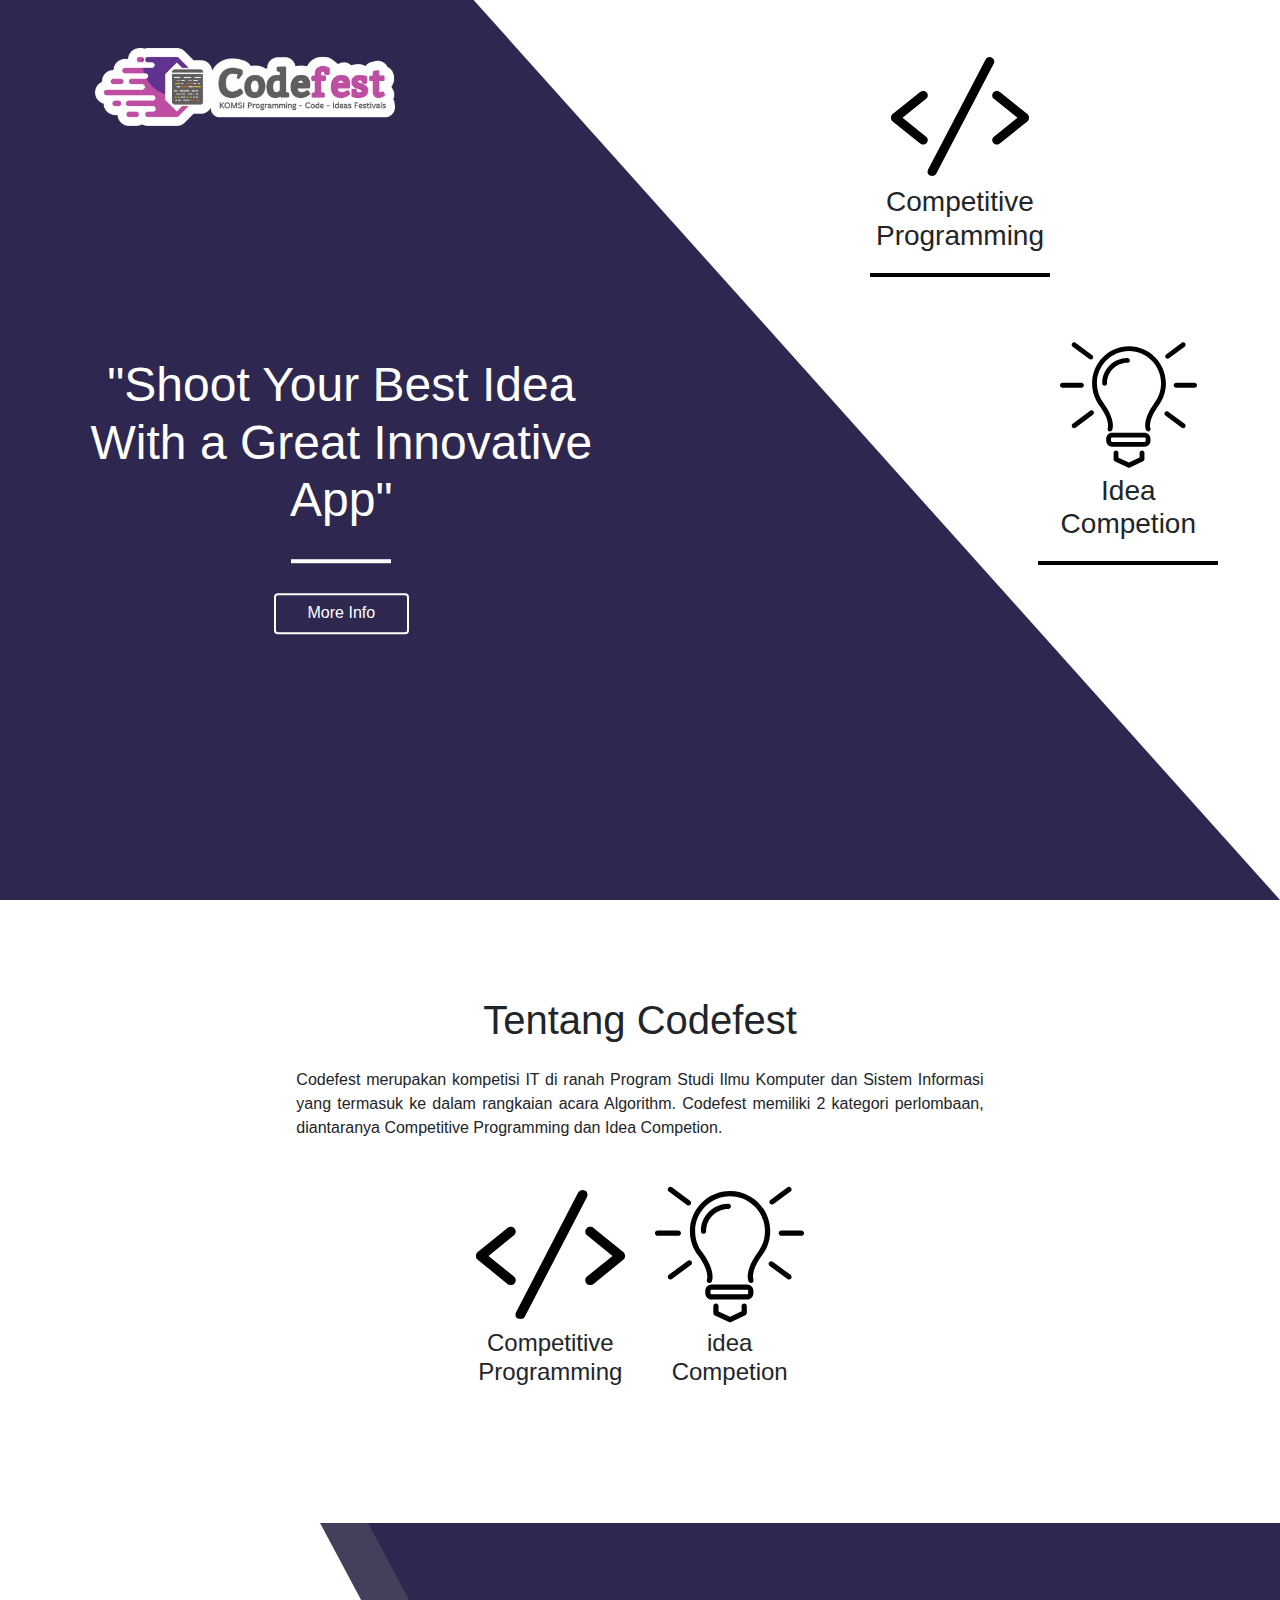
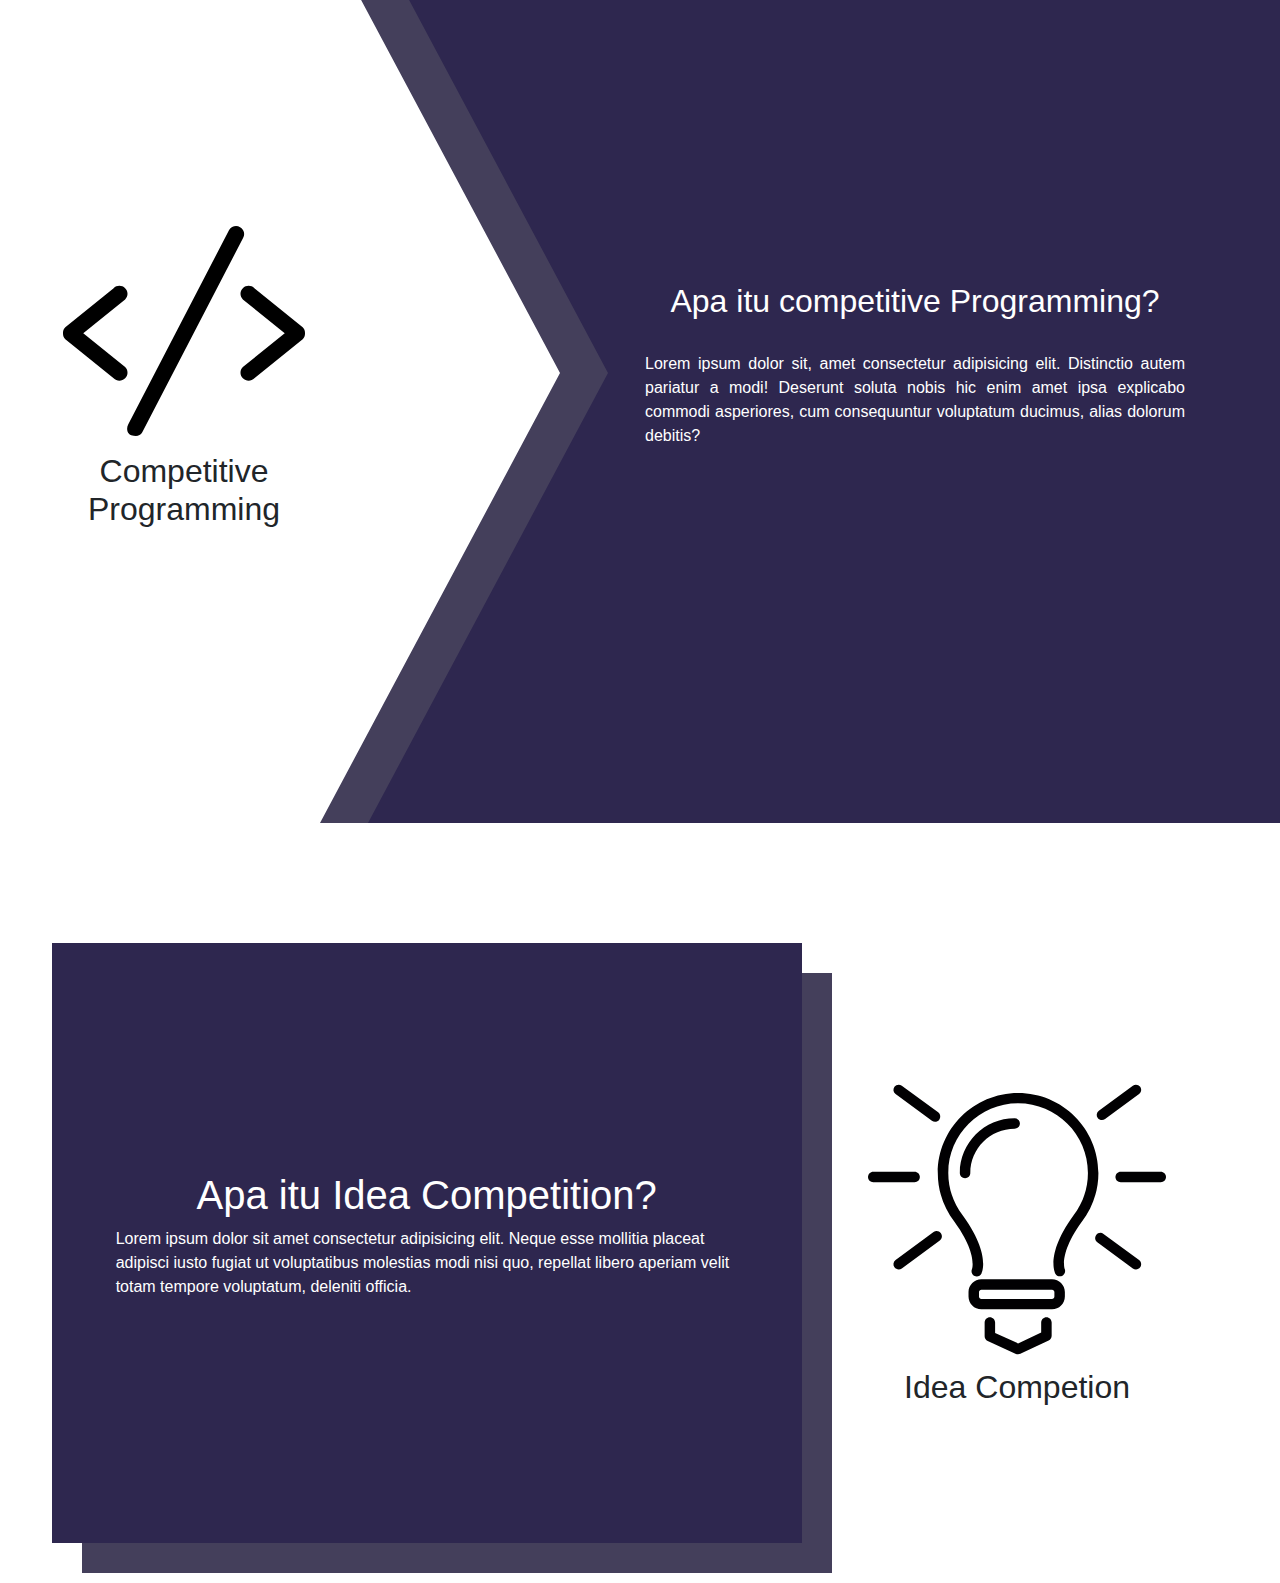
==== index.html @ 89b438d8 "Initial" ====
<!DOCTYPE html>
<html lang="en">
    <head>
        <meta charset="UTF-8">
<!--        <meta name="viewport" content="width=device-width, initial-scale=1.0 shrink-to-fit=no""> -->
        <meta http-equiv="X-UA-Compatible" content="ie=edge">
        <title>Codefest 2018</title>

        <!--load bootstrap.css-->
        <link rel="stylesheet" href="assets/vendors/Bootstrap_4.1.1/css/bootstrap.css">

        <!-- Load font awesome -->
        <link rel="stylesheet" href="https://use.fontawesome.com/releases/v5.3.1/css/all.css" integrity="sha384-mzrmE5qonljUremFsqc01SB46JvROS7bZs3IO2EmfFsd15uHvIt+Y8vEf7N7fWAU" crossorigin="anonymous">
         <!--load custom style.css-->
         <link rel="stylesheet" href="assets/css/style.css">
    </head>
    <body>

        <div class="container-fluid">
            <div class="row mb-5">
                <div class="col-12 header mb-5">
                    <div class="header-clip"></div>
                     <div class="row">
                         <div class="col-8 left-box">
                           <img class="img-head" src="assets/img/codefest_logo.png" alt="logo codefest">

                             <div class="left">
                                <h1> "Shoot Your Best Idea With a Great Innovative App"</h1>
                                <div style="background: white; height:4px; width:100px; margin:30px auto;" ></div>
                                <button class="btn btn-custom">More Info</button>
                             </div>
                         </div>
                         <div class="col-4 right-box">
                           <div class="row mt-5 ">
                             <div class="col-6 about-sm">
                               <img class="img-head-next" src="assets/img/code.svg" alt="logo-cp">

                               <h3>
                                 Competitive Programming
                               </h3>
                               <div style="background: black; height:4px; width:180px; margin:20px auto;" ></div>
                             </div>
                             <div class="col-6 about-sm head-low">
                               <img class="img-head-next" src="assets/img/bulb.svg" alt="bulb-cp">

                               <h3>
                                 Idea Competion
                               </h3>
                               <div style="background: black; height:4px; width:180px; margin:20px auto;" ></div>

                             </div>

                           </div>

                            </div>
                     </div>
                </div>

            </div>
        </div>

        <div class="container">
            <div class="about">

                <div class="row mb-4">
                    <div class="col-6 offset-3">
                        <h1 class="text-center text-bold">Tentang Codefest</h1>

                    </div>
                    <div class="col-sm-12 col-md-8 offset-md-2 desc">
                        <p>Codefest merupakan kompetisi IT di ranah Program Studi Ilmu Komputer dan Sistem Informasi yang termasuk ke dalam rangkaian acara Algorithm. Codefest memiliki 2 kategori perlombaan, diantaranya Competitive Programming dan Idea Competion.</p>
                    </div>
                </div>
                <div class="row justify-content-center mb-5">
                  <div class="col-2 about-sm">
                    <div class="img-about">
                      <img class="img-fluid" src="assets/img/code.svg" alt="logo-cp">
                    </div>
                      <h4>
                        Competitive Programming
                      </h4>
                    </div>
                    <div class="col-2 about-sm">
                      <div class="img-about">
                        <img class="img-fluid" src="assets/img/bulb.svg" alt="logo-ia">
                      </div>
                        <h4>
                          idea Competion
                        </h4>
                    </div>
                </div>
            </div>
        </div>

        <div class="container-fluid" style="margin-top:8em;">
            <!--Competitive programming info -->
            <div class="cp-info">

                <div class="row align-items-center">

                    <div class="col-md-3">
                      <div class="left-side-cp ml-5">
                        <img class="img-fluid" src="assets/img/code.svg" alt="logo-cp">
                        <h2 class="txt-center">Competitive<br>Programming</h2>
                      </div>
                    </div>

                    <div class="col-md-9 right-box align-self-center">
                        <div class="clip2"></div>
                          <div class="clip"></div>
                            <div class="right-content ml-auto">

                                <h1 class="text-center">Apa itu competitive Programming?</h1>
                                <p>Lorem ipsum dolor sit, amet consectetur adipisicing elit. Distinctio autem pariatur a modi! Deserunt soluta nobis hic enim amet ipsa explicabo commodi asperiores, cum consequuntur voluptatum ducimus, alias dolorum debitis?</p>
                           </div>

                        </div>
                    </div>

                </div>

                <div class="ic-info">
                    <div class="row align-items-center">
                        <div class="col-8 left-box align-self-center">

                            <div class="left-content align-self-center">
                              <div class="center">

                                <h1 class="text-center">Apa itu Idea Competition?</h1>
                                <p>Lorem ipsum dolor sit amet consectetur adipisicing elit. Neque esse mollitia placeat adipisci iusto fugiat ut
                                    voluptatibus molestias modi nisi quo, repellat libero aperiam velit totam tempore voluptatum, deleniti officia.</p>
                            </div>
                              </div>
                        </div>
                        <div class="col-4 align-self-center">
                          <div class="right-side-ia mr-4">
                            <img class="img-fluid" src="assets/img/bulb.svg" alt="logo-ia">
                            <h2 class="txt-center">Idea Competion</h2>
                          </div>
                        </div>

                    </div>
                </div>

        </div>


        <!--load jquery.js-->
        <script src="assets/js/jquery-3.3.1.js"></script>

        <!--load popper.js-->
        <script src="assets/js/popper.js"></script>

         <!--load bootstrap.js-->
        <script src="assets/vendors/Bootstrap_4.1.1/js/bootstrap.js"></script>
        <script src="assets/js/custom.js"></script>


    </body>
</html>
---- assets/css/style.css ----
.header{
    width: 100%;
    height: 100vh;
    position: relative;
}
.header-clip{
    background: #2E274F;

    position: absolute;
    width:100%;
    height:100%;
    top:0;
    left:0;
    z-index: -999;
    -webkit-clip-path: polygon(0 0, 37% 0, 100% 100%, 0% 100%);
    clip-path: polygon(0 0, 37% 0, 100% 100%, 0% 100%);
}
.header .left-box, .header .right-box{
    height: 100vh;
}
.header .left{
    text-align: center;
    color:white;
    position: absolute;
    max-width: 1000px;
    top:55%;
    left:40%;
    transform: translate(-50%,-50%);
}

.left h1 {
  font-size: 3em;
  font-weight: 200;
}

.header .btn-custom{
    background: none;
    color: white;
    border: 2px solid white;
    padding:0.4em 2em;

}
.header .btn-custom:hover{
    background: white;
    color: black;
    border: 1px solid white;

}

.flex {
  display: flex;
}

.head-low {
  position: absolute;
  bottom: 35vh;
  right: 5vh;
}

.img-head {
    margin-left: 5em;
    margin-top: 3em;
    width: 300px;
}

.img-head-next {
  width: 75%;
}

/* about style */
.about{
    margin:2em;
    margin-bottom:5em;


}
.about .desc{
    margin-top:1em;
    text-align: justify;
}

.about-sm {
  text-align: center;
}

.img-about {

    display: flex;
    justify-content: center;
    align-items: center;
    width: 100%;
}

/* CP info styles */
.cp-info{
    margin-top:5em;
}

.cp-info .clip{
    position: absolute;
    top:0;
    left:0;
    width: 100%;
    height: 100%;
    background: #2E274F;
    z-index: -999;
    -webkit-clip-path: polygon(100% 0%, 100% 50%, 100% 100%, 5% 100%, 30% 50%, 5% 0%);
    clip-path:  polygon(100% 0%, 100% 50%, 100% 100%, 5% 100%, 30% 50%, 5% 0%);
}
.cp-info .clip2{
    position: absolute;
    top:0;
    left:0;
    width: 100%;
    z-index: -999;
    height: 100%;
    background: #443F5B;
    -webkit-clip-path: polygon(100% 0%, 100% 50%, 100% 100%, 0% 100%, 25% 50%, 0% 0%);
    clip-path:  polygon(100% 0%, 100% 50%, 100% 100%, 0% 100%, 25% 50%, 0% 0%);}


.cp-info .left-box{
        height: 100vh;

    }

.cp-info .left-content{
        position: absolute;
        left:50%;
        top:40%;
        transform: translate(-20%,-50%);
        text-align: center;
      
      }

.cp-info .right-box{
        color: white;
        height: 100vh;
        position: relative;
        z-index:-9999;
        display: flex;
        justify-content: center;
        align-items: center;
    }

    .cp-info .right-content{
       max-width: 700px;
       padding:5em;

    }

.cp-info .right-content h1{
      font-size: 2em;
    }

.cp-info .right-content p{
        margin-top:2em;
        text-align: justify;
        font-size: 1em;
      }

      .left-side-cp {
          max-height: 50%;
      }

      .right-side-ia {
          max-width: 75%;
      }

      .txt-center {
        text-align: center;
      }



 /*ic styles*/
.ic-info{
    margin-top:5em;
}

 .ic-info .left-box{
     position: relative;

}

 .ic-info .left-content{
    color: white;

    margin: 40px auto;
     box-shadow: 30px 30px #443F5B;
     padding:4em;
    width: 750px;
    display: flex;
    justify-content: center;
    align-items: center;
    background: #2E274F;

    height: 600px;
}

.ic-info .right-box{
    position: relative;
    width: 100%;
    min-height:200px;
    max-height: 600px;
    overflow: hidden; 
   
}
.ic-info .right-content{
  position: absolute;
  left:50%;
  top:50%;
  transform: translate(-50%,-50%);
text-align: center;
}

.bg-login{
    width: 100%;
    height: 100%;
    position: fixed;
    top:0;
    left:0;
    background:url('../img/bg_login.jpg');
    background-size:100% 100%;

}
.login-box{
    margin-top:8em;
}
.login-box .left{
    background: #2E274F;
    padding:2em;

}

.login-box .left .desc{
    margin-top:3em;
    color: #EFF0F1;
}

.login-box .left .desc h1{
    color: #BE4EA1;
    font-size: 1.4em;

}
.login-box .right{
    background: #D5D5D5;
    padding:3em 3em;;

}
.login-box .right label{
    font-weight: bold;
    font-size: 1.2em;
    color: #242729;
}
.login-box .right input{
    background:#A7A5B2;
    border-radius: 10px;
    height: 45px;

}
.login-box .right input:focus{
    border-color:#2E274F;
    box-shadow: 0 1px 1px rgba(0, 0, 0, 0.075) inset, 0 0 8px #2E274F;
    outline: 0 none;
}
.login-box .right span{
    text-align: center;
    display: block;
    font-size:0.8em;
    font-weight: bold;
    color: #242729;
}

.login-box .right a{
    color:#2E274F;
}
.login-box .right .btn-custom{
    margin-top: 1em;
    background-color:#2E274F;
    color: #EFF0F1;
    padding: 0.5em;
    width: 100%;
    border-radius: 10px;
}

#navbarTop{
    padding-left: 50px;
    padding-right: 50px;
    z-index: 999;
}
#navbarTop.navbar-custom {
   background:#2E274F;;
}

.register-box .contest-menu ul{
    margin-top:20px;
    display: flex;
    list-style: none;;
}

.register-box .contest-menu li{

    flex: 1;
}

/* rEGISTER TAB STYLES*/



.forms {
	margin: 30px auto;
    background: #D0BCFC;
	overflow: hidden;
	position: relative;
	padding: 0;
}
.forms h1 {
	padding: 0 0 20px 0;
	font-size: 26px;
	color: #666;
	font-weight: lighter;
	text-align: center;
}
.forms form { padding: 30px; }
#ic { display: none; }
.forms .tab-group {
	list-style: none;
	padding: 0;
	margin: 0;
}
.forms .tab-group:after {
	content: "";
	display: table;
	clear: both;
}
.forms .tab-group li a {
	display: block;
	text-decoration: none;
	padding: 15px;
	background: #e5e6e7;
	color: #888;
	font-size: 20px;
	float: left;
	width: 50%;
	text-align: center;
	border-top: 3px solid transparent;
	-moz-transition: all 0.4s ease-in-out;
	-o-transition: all 0.4s ease-in-out;
	-webkit-transition: all 0.4s ease-in-out;
	transition: all 0.4s ease-in-out;
}
.forms .tab-group li a:hover {
	background: #dedfdf;
	color: #666;
}
.forms .tab-group .active a {
	background: #fff;
	color: #444;
	border-top: 3px solid #2E274F;
}
.forms input {
	font-size: 16px;
	display: block;
	width: 100%;
	padding: 10px 20px;
	border: 1px solid #ddd;
	color: #666;
	border-radius: 0;
	margin-bottom: 10px;
	-moz-transition: all 0.4s ease-in-out;
	-o-transition: all 0.4s ease-in-out;
	-webkit-transition: all 0.4s ease-in-out;
	transition: all 0.4s ease-in-out;
}
.forms input:focus {
	outline: 0;
	border-color: #2e5ed7;
}
.forms label {
	font-size: 16px;
	font-weight: normal;
	color: #666;
	margin-bottom: 5px;
	display: block;
}
.forms .button {
	border: 0;
	outline: none;
	border-radius: 0;
	padding: 10px 0;
	font-size: 18px;
	font-weight: 300;
	text-transform: uppercase;
	letter-spacing: 2px;
	background: #73cf41;
	color: #ffffff;
	cursor: pointer;
	-moz-transition: all 0.4s ease-in-out;
	-o-transition: all 0.4s ease-in-out;
	-webkit-transition: all 0.4s ease-in-out;
	transition: all 0.4s ease-in-out;
}
.forms .button:hover, .button:focus { background: #56ae26; }
.text-p { text-align: right; }
.text-p a { color: #1383ea; }



@media only screen and (max-width: 576px) { 
    .contest-icon{
        display: none;
    }
 
 }


=======
@media (max-width: 768px) {

 

    .bg-login{
        background-size:cover;
        }

    #navbarTop{
            padding: none;
        }

    .cp-info .right-content{
        display: none;
    }

 }

// Large devices (desktops, 992px and up)
@media (max-width: 992px) { ... }



.main{
    margin-top:100px;
}
/* style from prili */
input[type="radio"] {
  margin-bottom: 0;
  width: auto;
}
form .form-control {
  border-radius: 0.25rem;
}
.btn-dark {
  background-color: #2e274f;
  border-color: #2e274f;
  opacity: .9;
}
.btn-dark:hover {
  background-color: #2e274f;
  border-color: #2e274f;
  opacity: 1;
}
.far,.fas {
  font-size: 3em;
  margin: .2em 0;
}
.forms .tab-group .active a {
  border-top: 3px solid transparent;
  position: relative;
}
.forms .tab-group .active a::after {
  content: '';
  border-top:15px solid white;
  border-bottom:15px solid transparent;
  border-left:20px solid transparent;
  border-right:20px solid transparent;
  left: 50%;
  position: absolute;
  top:100%;
  transform: translateX(-50%);
}
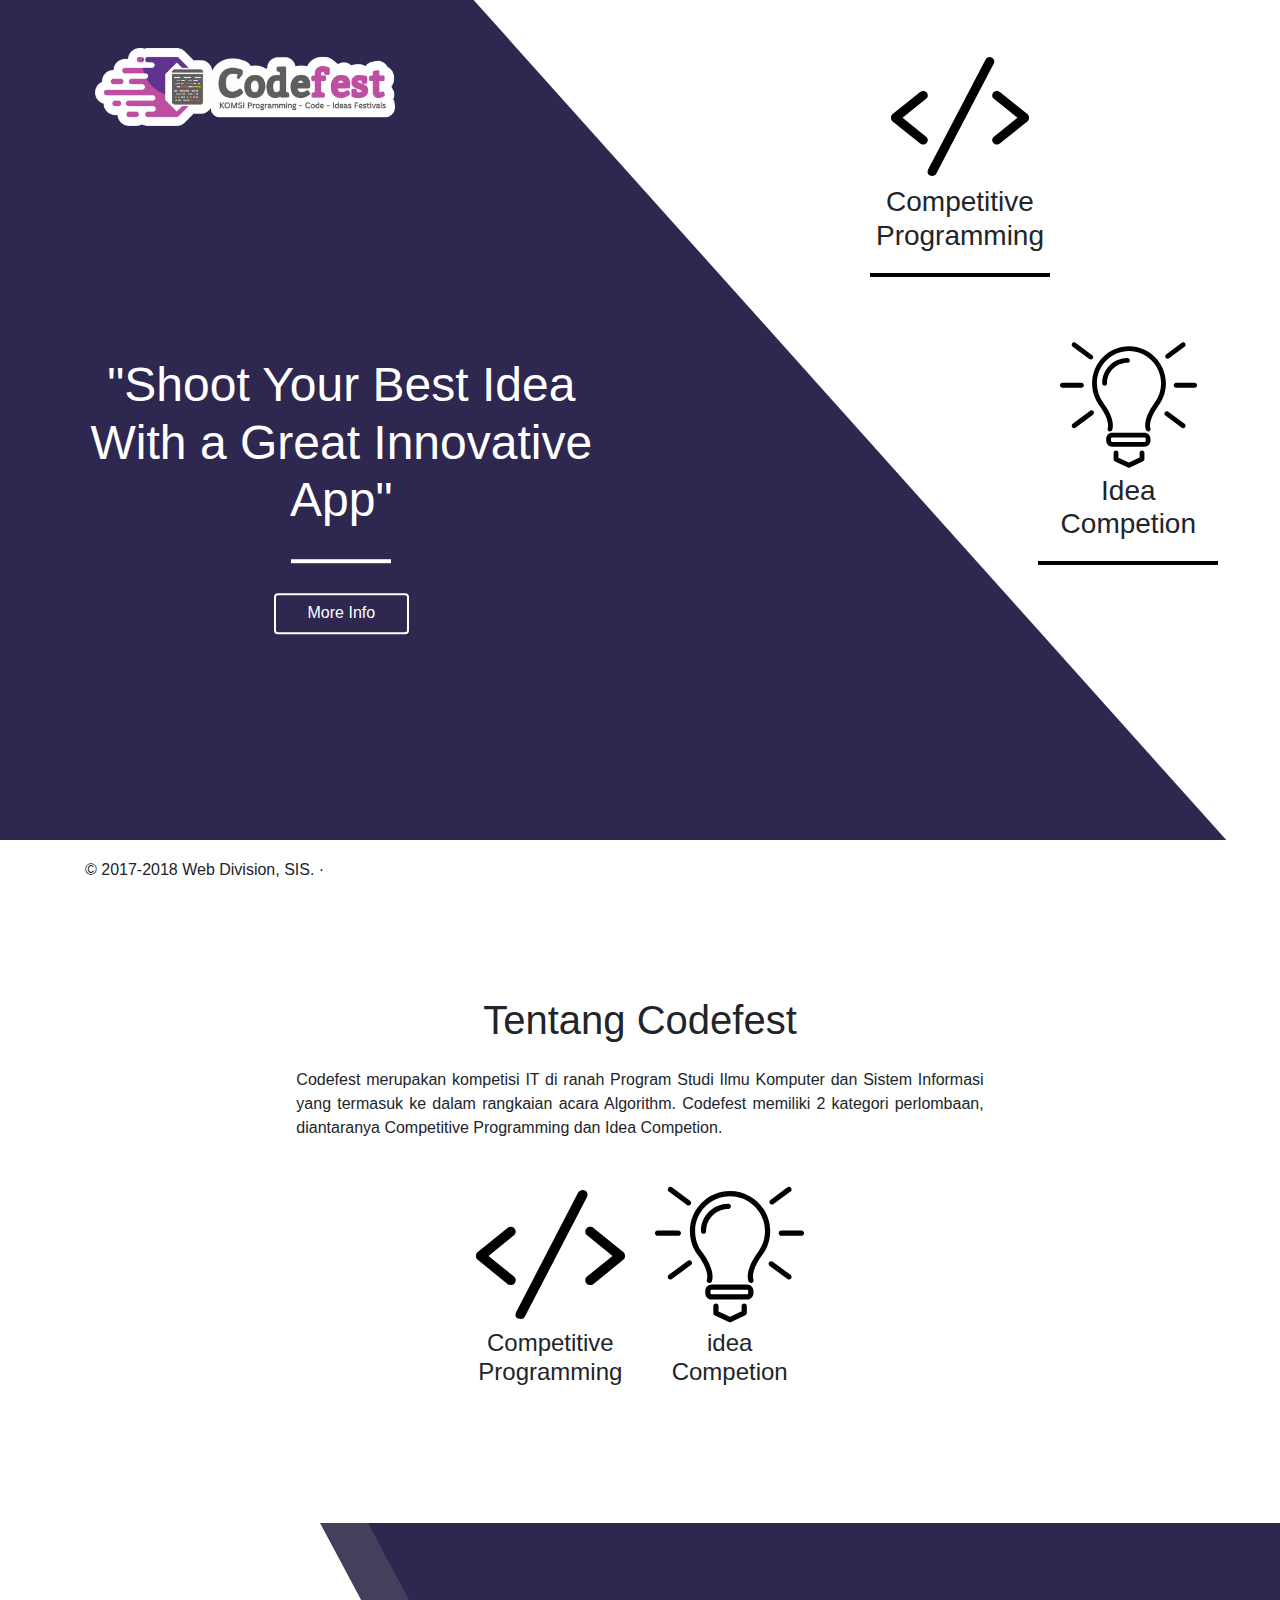
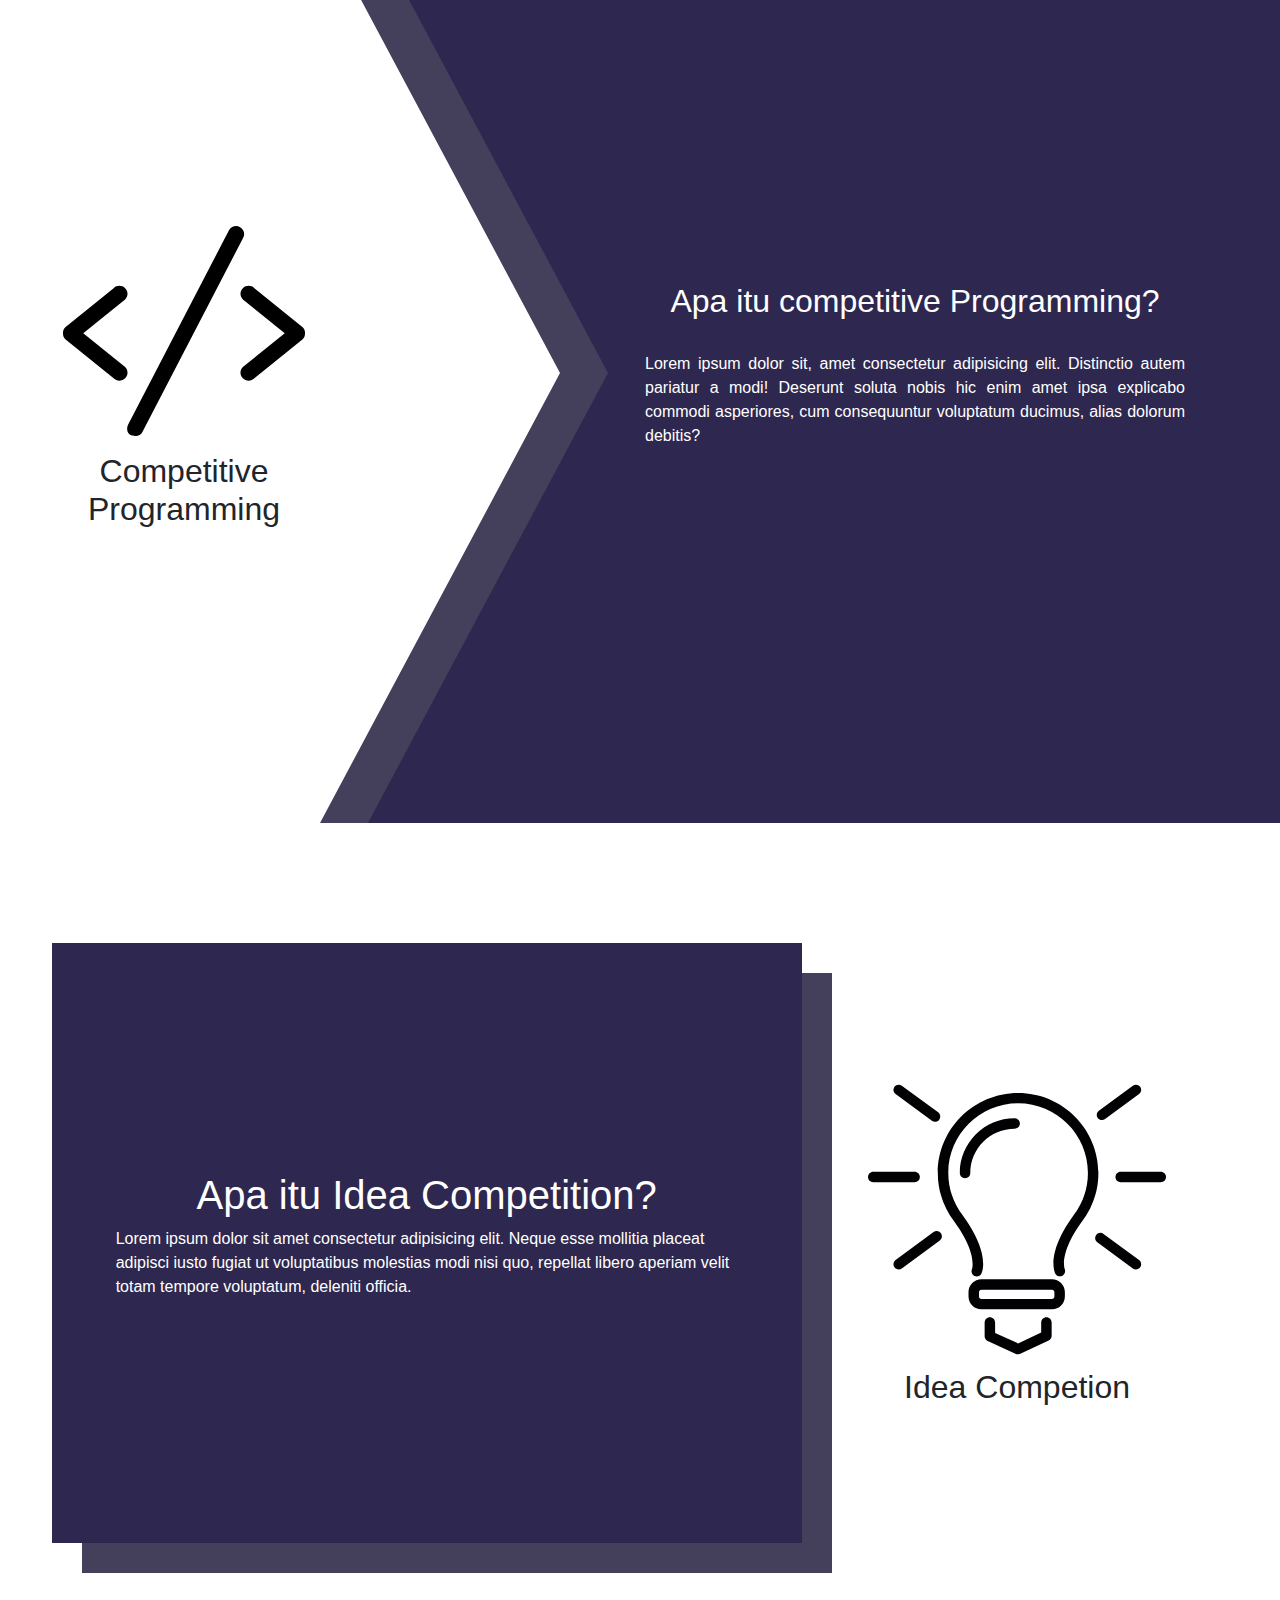
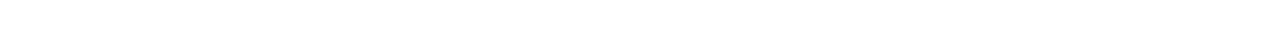
==== commit 58981f62: "Fixing Layout" ====
--- a/index.html
+++ b/index.html
@@ -145,7 +145,11 @@
 
         </div>
 
-
+        <footer class="footer">
+          <div class="container">
+              <p>&copy; 2017-2018 Web Division, SIS. &middot;</p>
+          </div>
+          </footer>
         <!--load jquery.js-->
         <script src="assets/js/jquery-3.3.1.js"></script>
 
--- a/assets/css/style.css
+++ b/assets/css/style.css
@@ -479,3 +479,24 @@
   top:100%;
   transform: translateX(-50%);
 }
+
+.bg-dark {
+    background-color: #1f004a!important;
+}
+
+html {
+    position: relative;
+    min-height: 100%;
+  }
+  body {
+    /* Margin bottom by footer height */
+    margin-bottom: 60px;
+  }
+footer {
+    position: fixed;
+    width: 100%;
+    bottom: 0;
+    height: 60px;
+    line-height: 60px;
+    background-color: #ffffff;
+}